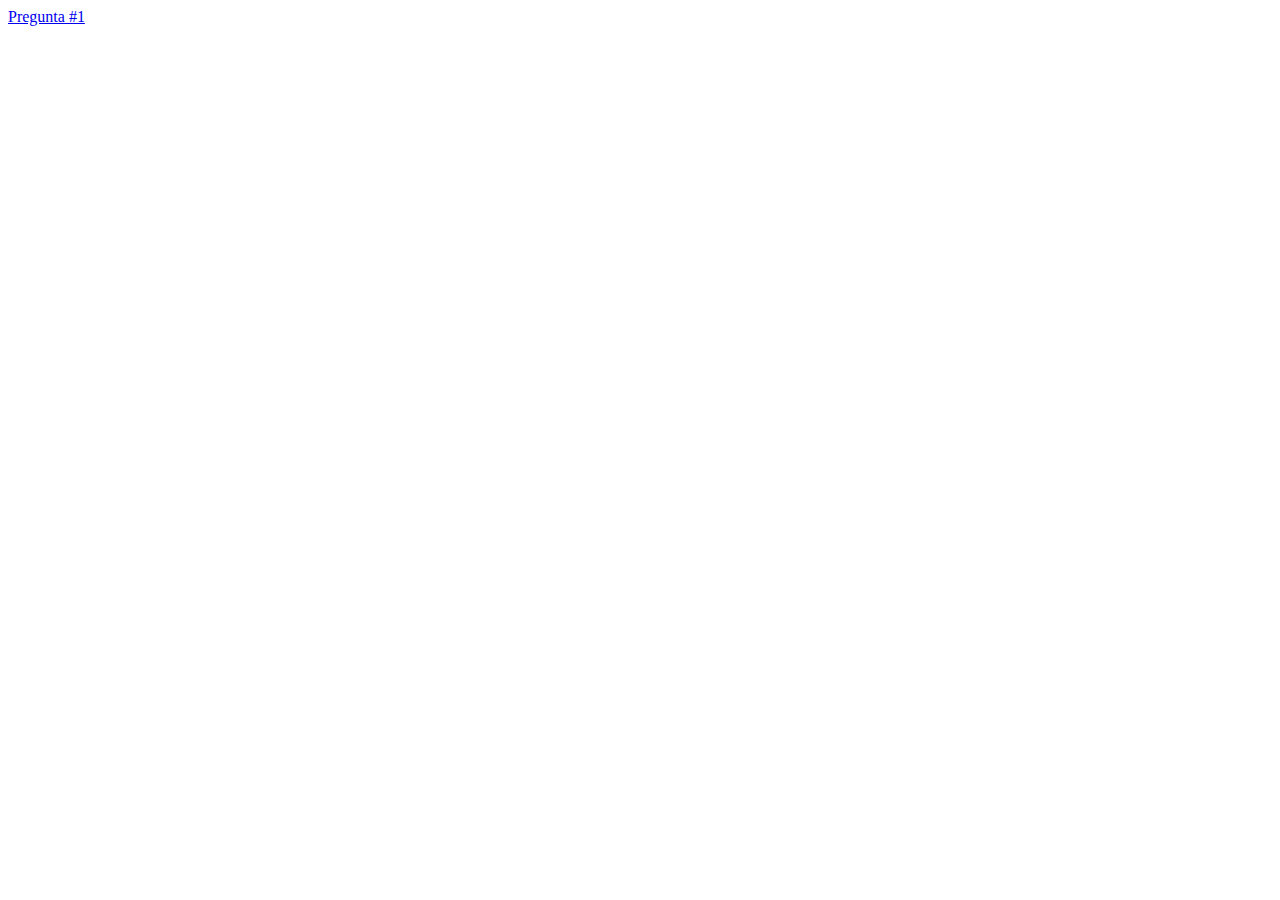
==== index.html @ e77b0aca "primera pregunta" ====
<!DOCTYPE html>
<html lang="en">
<head>
    <meta charset="UTF-8">
    <meta name="viewport" content="width=device-width, initial-scale=1.0">
    <title>Document</title>
</head>
<body>

    <a href="./Pregunta1/index.html">Pregunta #1</a>
    
</body>
</html>
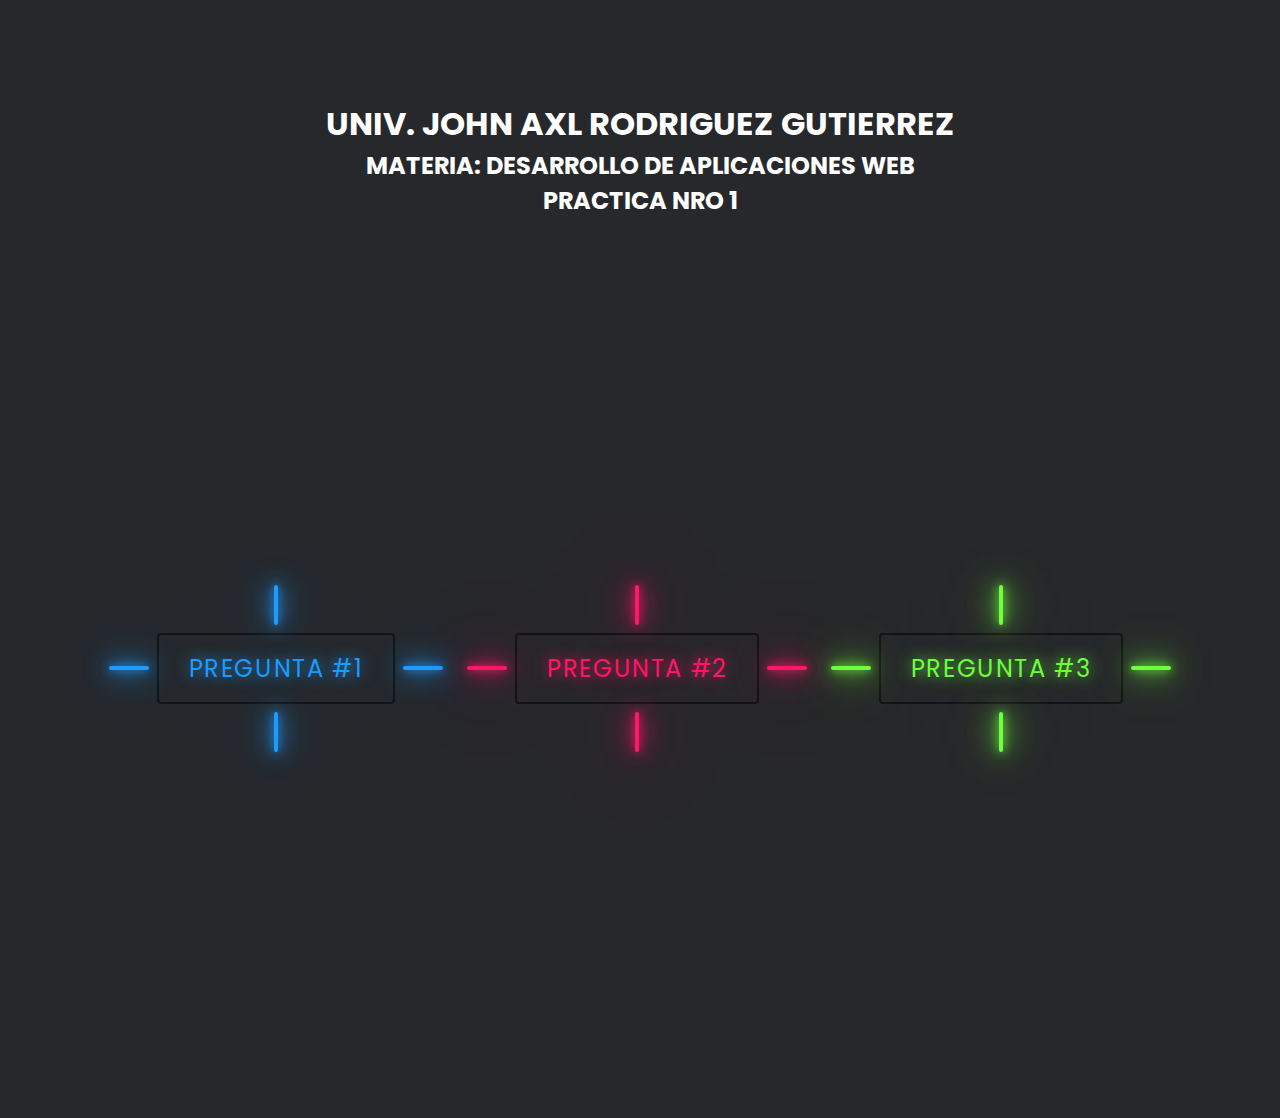
==== commit af31e88b: "Create pract nro 2" ====
--- a/index.html
+++ b/index.html
@@ -1,13 +1,43 @@
 <!DOCTYPE html>
-<html lang="en">
+<html lang="en" >
 <head>
-    <meta charset="UTF-8">
-    <meta name="viewport" content="width=device-width, initial-scale=1.0">
-    <title>Document</title>
+  <meta charset="UTF-8">
+  <title>APLICACIONES WEB</title>
+  <link rel="stylesheet" href="./style.css">
+
 </head>
 <body>
 
-    <a href="./Pregunta1/index.html">Pregunta #1</a>
+
+<h1>UNIV. JOHN AXL RODRIGUEZ GUTIERREZ</h1>
+<h2>MATERIA: DESARROLLO DE APLICACIONES WEB</h2>
+<h2>PRACTICA NRO 1</h2>
+<div class="container">
     
+
+  <a class="button" href="./Pregunta1/index.html" style="--color:#1e9bff;">
+    <span></span>
+    <span></span>
+    <span></span>
+    <span></span>
+    PREGUNTA #1
+  </a>
+  <a class="button" href="./Pregunta2/index.html" style="--color: #ff1867;">
+    <span></span>
+    <span></span>
+    <span></span>
+    <span></span>
+    PREGUNTA #2
+  </a>
+  <a class="button" href="./Pregunta3/index.html" style="--color: #6eff3e;">
+    <span></span>
+    <span></span>
+    <span></span>
+    <span></span>
+    PREGUNTA #3
+  </a>
+</div>
+
+  
 </body>
 </html>--- a/style.css
+++ b/style.css
@@ -0,0 +1,154 @@
+@import url('https://fonts.googleapis.com/css2?family=Poppins:wght@100;300;400;500;600;700;800;900&display=swap');
+
+* {
+  margin: 0;
+  padding: 0;
+  box-sizing: border-box;
+  font-family: 'Poppins', sans-serif;
+  background: #27282c;
+}
+
+.container {
+  width: 100%;
+  min-height: 100vh;
+  display: flex;
+  justify-content: center;
+  align-items: center;
+  flex-wrap: wrap;
+  gap: 120px;
+  background: #27282c;
+}
+
+.button {
+  position: relative;
+  padding: 16px 30px;
+  font-size: 1.5rem;
+  color: var(--color);
+  border: 2px solid rgba(0, 0, 0, 0.5);
+  border-radius: 4px;
+  text-shadow: 0 0 15px var(--color);
+  text-decoration: none;
+  text-transform: uppercase;
+  letter-spacing: 0.1rem;
+  transition: 0.5s;
+  z-index: 1;
+}
+
+.button:hover {
+  color: #fff;
+  border: 2px solid rgba(0, 0, 0, 0);
+  box-shadow: 0 0 0px var(--color);
+}
+
+.button::before {
+  content: '';
+  position: absolute;
+  top: 0;
+  left: 0;
+  width: 100%;
+  height: 100%;
+  background: var(--color);
+  z-index: -1;
+  transform: scale(0);
+  transition: 0.5s;
+}
+
+.button:hover::before {
+  transform: scale(1);
+  transition-delay: 0.5s;
+  box-shadow: 0 0 10px var(--color),
+    0 0 30px var(--color),
+    0 0 60px var(--color);
+}
+
+.button span {
+  position: absolute;
+  background: var(--color);
+  pointer-events: none;
+  border-radius: 2px;
+  box-shadow: 0 0 10px var(--color),
+    0 0 20px var(--color),
+    0 0 30px var(--color),
+    0 0 50px var(--color),
+    0 0 100px var(--color);
+  transition: 0.5s ease-in-out;
+  transition-delay: 0.25s;
+}
+
+.button:hover span {
+  opacity: 0;
+  transition-delay: 0s;
+}
+
+.button span:nth-child(1),
+.button span:nth-child(3) {
+  width: 40px;
+  height: 4px;
+}
+
+.button:hover span:nth-child(1),
+.button:hover span:nth-child(3) {
+  transform: translateX(0);
+}
+
+.button span:nth-child(2),
+.button span:nth-child(4) {
+  width: 4px;
+  height: 40px;
+}
+
+.button:hover span:nth-child(1),
+.button:hover span:nth-child(3) {
+  transform: translateY(0);
+}
+
+.button span:nth-child(1) {
+  top: calc(50% - 2px);
+  left: -50px;
+  transform-origin: left;
+}
+
+.button:hover span:nth-child(1) {
+  left: 50%;
+}
+
+.button span:nth-child(3) {
+  top: calc(50% - 2px);
+  right: -50px;
+  transform-origin: right;
+}
+
+.button:hover span:nth-child(3) {
+  right: 50%;
+}
+
+.button span:nth-child(2) {
+  left: calc(50% - 2px);
+  top: -50px;
+  transform-origin: top;
+}
+
+.button:hover span:nth-child(2) {
+  top: 50%;
+}
+
+.button span:nth-child(4) {
+  left: calc(50% - 2px);
+  bottom: -50px;
+  transform-origin: bottom;
+}
+
+.button:hover span:nth-child(4 ) {
+  bottom: 50%;
+}
+h1{
+    color: white;
+    text-align: center;
+    background: #27282c;
+    margin-top: 100px;
+}
+h2{
+    color: white;
+    text-align: center;
+    background: #27282c;
+}